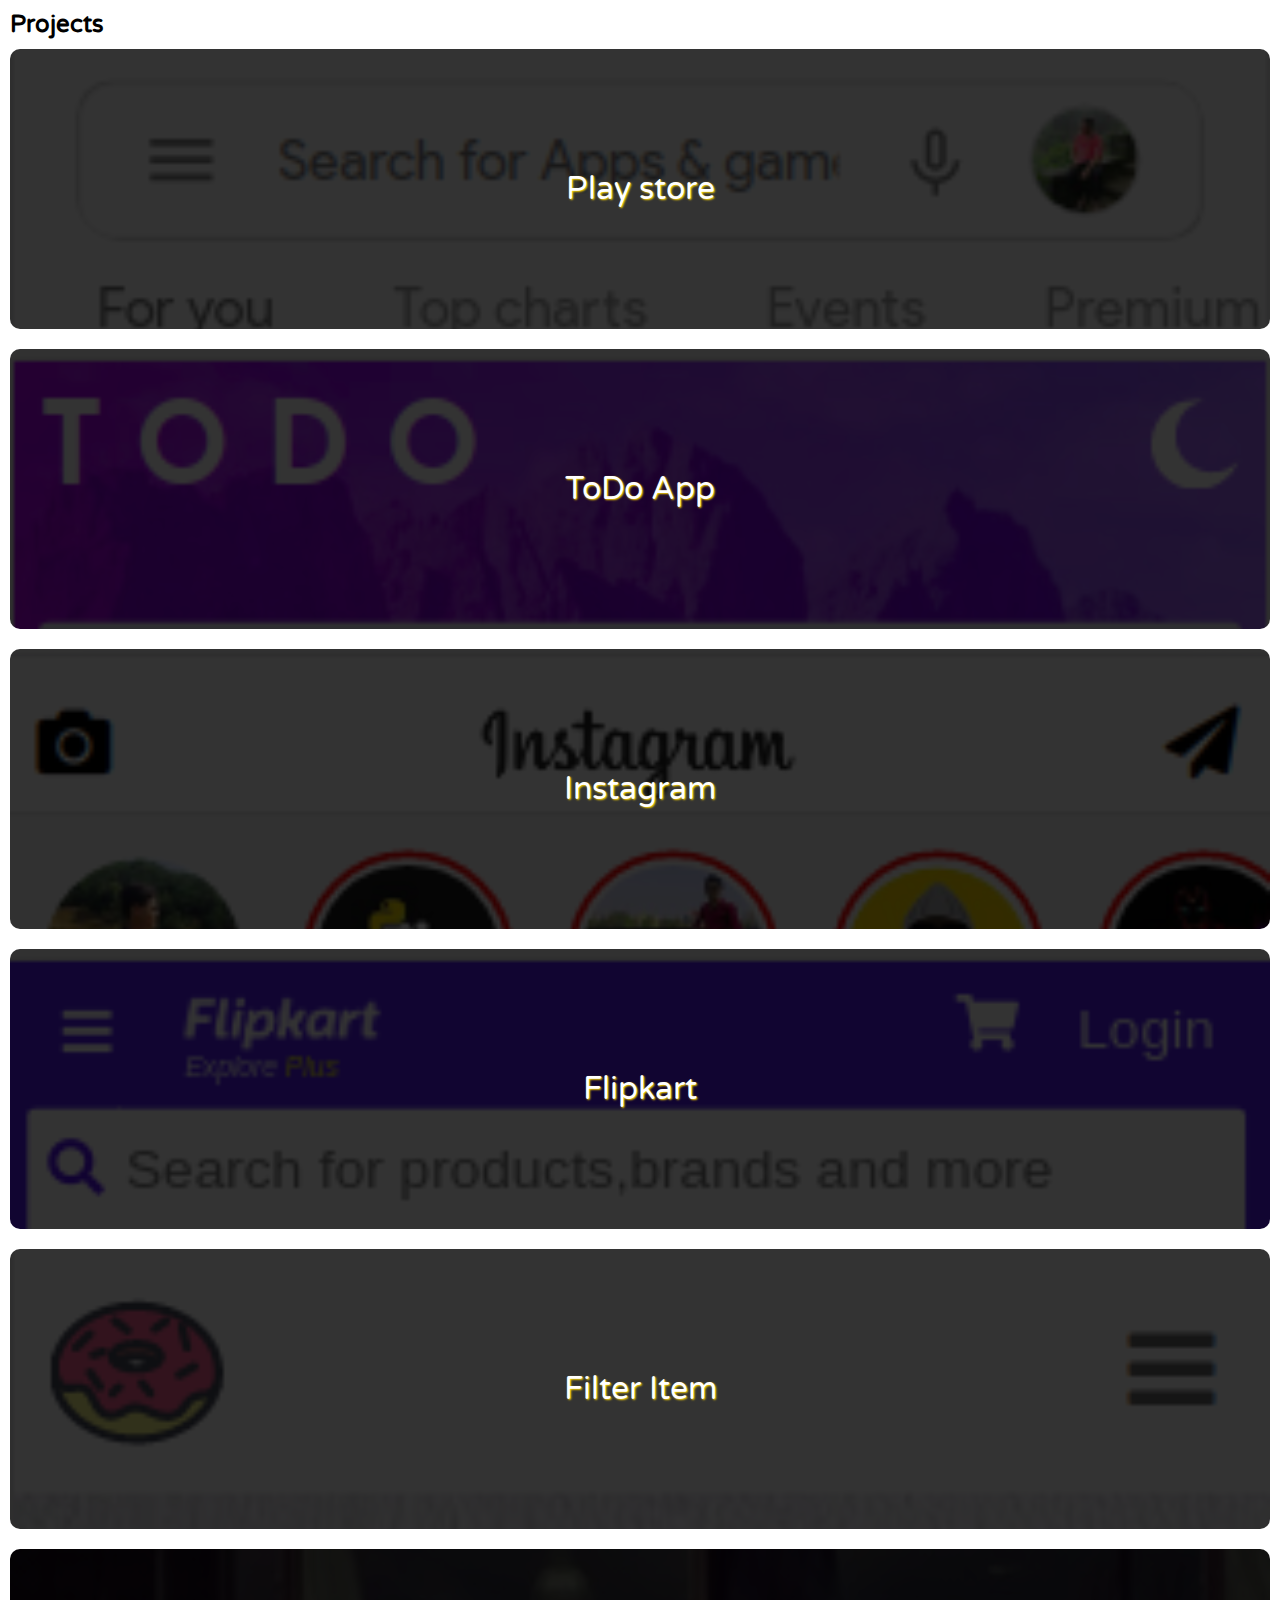
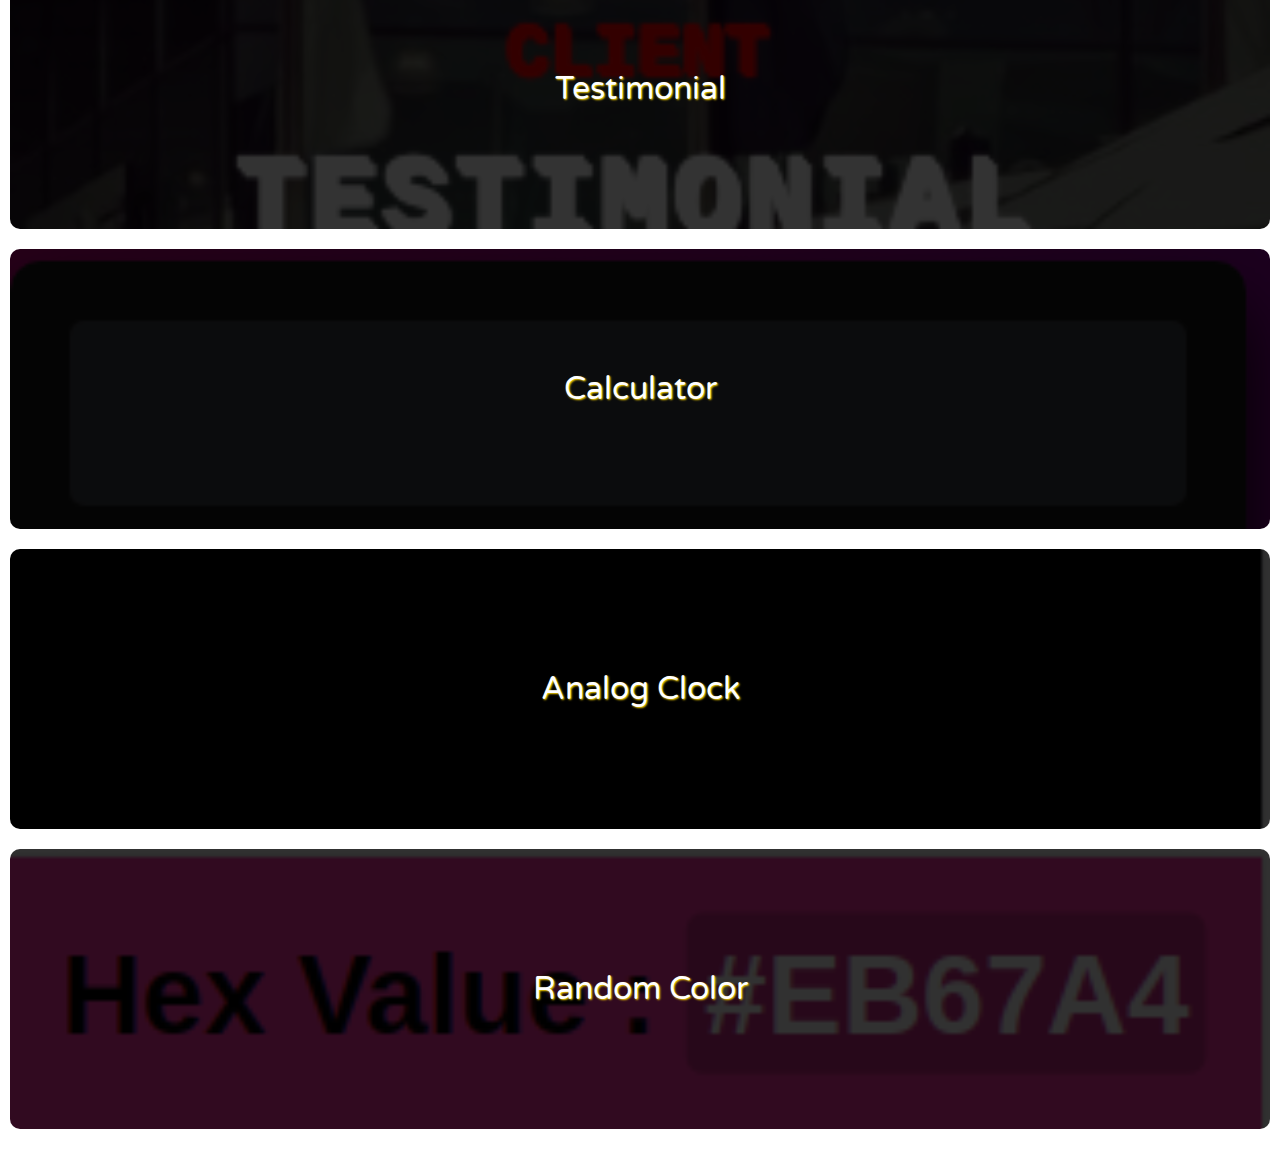
==== projects.html @ c6158492 "First commit" ====
<!DOCTYPE html>
<html lang="en">
<head>
    <meta charset="UTF-8">
    <meta name="viewport" content="width=device-width, initial-scale=1.0">
    <title>Projects</title>
    <link rel="stylesheet" href="/css/projects.css" rel="stylesheet">
</head>
<body>
    <section class="projects">
        <h2>Projects</h2>
        <div class="main">
            <a href="https://alokyadav1.github.io/playstore-clone/" class="play-store">
                <p class="title">Play store</p>
            </a>
            <a href="https://alokyadav.tech/todo.html" class="todo">
                <p class="title">ToDo App</p>
            </a>
            <a href="https://alokyadav.tech/instagram.html" class="instagram">
                <p class="title">Instagram</p>
            </a>
            <a href="https://alokyadav.tech/flipkart.html" class="flipkart">
                <p class="title">Flipkart</p>
            </a>
            <a href="https://alokyadav.tech/filter.html" class="filter">
                <p class="title">Filter Item</p>
            </a>
            <a href="https://alokyadav.tech/testimonial.html" class="testimonial">
                <p class="title">Testimonial</p>
            </a>
            <a href="https://alokyadav.tech/calculator.html" class="calculator">
                <p class="title">Calculator</p>
            </a>
            <a href="https://alokyadav.tech/analogClock.html" class="clock">
                <p class="title">Analog Clock</p>
            </a>
            <a href="https://alokyadav.tech/Hex_color.htm" class="colorGen">
                <p class="title">Random Color</p>
            </a>
            
        </div>
    </section>
</body>
</html>
---- css/projects.css ----
@import url('https://fonts.googleapis.com/css2?family=Varela+Round&display=swap');
*{
    margin: 0;
    padding: 0;
    box-sizing: border-box;
    font-family: 'Varela Round', sans-serif;
}
.projects{
    padding: 10px;
}
.projects .main{
    display: flex;
    align-items: center;
    justify-content: space-between;
    flex-wrap: wrap;
}
.projects .main  a{
   width: 100%;
   height: 280px;
   background-repeat: no-repeat;
    position: relative;
    background-size: cover;
    background-color: rgba(0,0,0,.8);
    background-blend-mode: multiply;
    border-radius: 10px;
    margin: 10px auto;
}
.projects .main a p{
    position: absolute;
    top: 50%;
    left: 50%;
    transform: translate(-50%, -50%);
    font-size: 2rem;
    color: white;
    text-shadow: 1px 1px 2px gold;
}
.projects .main .play-store{
    background-image: url(/images/play-store.png);
}
.projects .main .todo{
    background-image: url(/images/todo.png);
}
.projects .main .instagram{
    background-image: url(/images/instagram.png);
}
.projects .main .flipkart{
    background-image: url(/images/flipkart.png);
}
.projects .main .filter{
    background-image: url(/images/filter.png);
}
.projects .main .testimonial{
    background-image: url(/images/testimonial.png);
}
.projects .main .calculator{
    background-image: url(/images/calculator.png);
}
.projects .main .clock{
    background-image: url(/images/analog-clock.png);
}
.projects .main .colorGen{
    background-image: url(/images/random-hex.png);
}
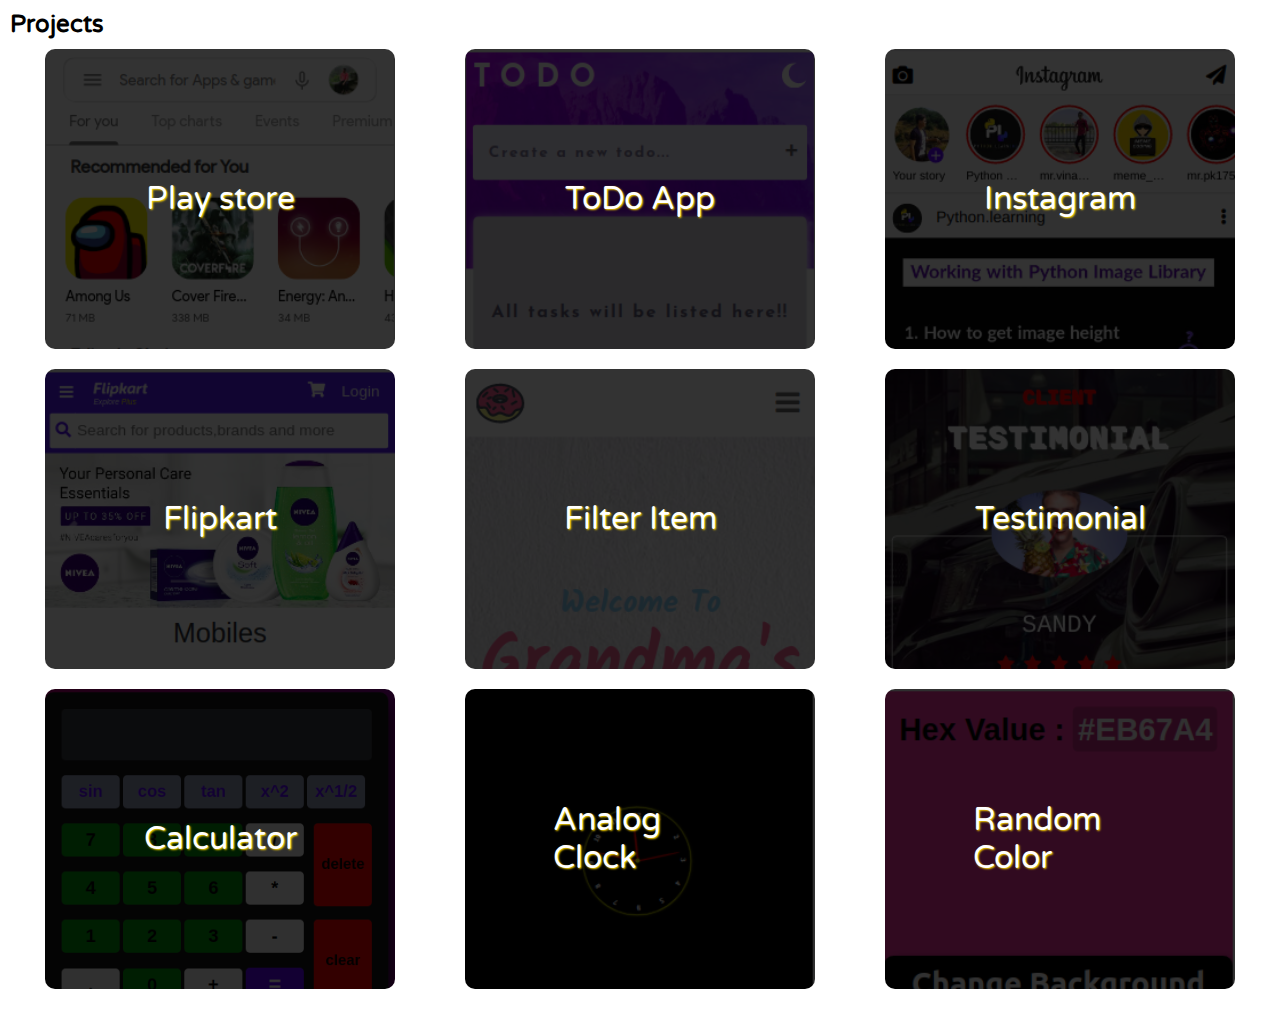
==== commit 76916d93: "Update projects.html" ====
--- a/projects.html
+++ b/projects.html
@@ -4,7 +4,7 @@
     <meta charset="UTF-8">
     <meta name="viewport" content="width=device-width, initial-scale=1.0">
     <title>Projects</title>
-    <link rel="stylesheet" href="/css/projects.css" rel="stylesheet">
+    <link rel="stylesheet" href="css/projects.css" rel="stylesheet">
 </head>
 <body>
     <section class="projects">
@@ -13,32 +13,32 @@
             <a href="https://alokyadav1.github.io/playstore-clone/" class="play-store">
                 <p class="title">Play store</p>
             </a>
-            <a href="https://alokyadav.tech/todo.html" class="todo">
+            <a href="https://alokyadav1.github.io/project/todo.html" class="todo">
                 <p class="title">ToDo App</p>
             </a>
-            <a href="https://alokyadav.tech/instagram.html" class="instagram">
+            <a href="https://alokyadav1.github.io/project/instagram.html" class="instagram">
                 <p class="title">Instagram</p>
             </a>
-            <a href="https://alokyadav.tech/flipkart.html" class="flipkart">
+            <a href="https://alok-yadav.000webhostapp.com/flipkart.html" class="flipkart">
                 <p class="title">Flipkart</p>
             </a>
-            <a href="https://alokyadav.tech/filter.html" class="filter">
+            <a href="https://alokyadav1.github.io/project/filter.html" class="filter">
                 <p class="title">Filter Item</p>
             </a>
-            <a href="https://alokyadav.tech/testimonial.html" class="testimonial">
+            <a href="https://alokyadav1.github.io/project/testimonial.html" class="testimonial">
                 <p class="title">Testimonial</p>
             </a>
-            <a href="https://alokyadav.tech/calculator.html" class="calculator">
+            <a href="https://alokyadav1.github.io/project/calculator.html" class="calculator">
                 <p class="title">Calculator</p>
             </a>
-            <a href="https://alokyadav.tech/analogClock.html" class="clock">
+            <a href="https://alokyadav1.github.io/project/analogClock.html" class="clock">
                 <p class="title">Analog Clock</p>
             </a>
-            <a href="https://alokyadav.tech/Hex_color.htm" class="colorGen">
+            <a href="https://alokyadav1.github.io/project/Hex_color.htm" class="colorGen">
                 <p class="title">Random Color</p>
             </a>
             
         </div>
     </section>
 </body>
-</html>+</html>
--- a/css/projects.css
+++ b/css/projects.css
@@ -15,8 +15,10 @@
     flex-wrap: wrap;
 }
 .projects .main  a{
-   width: 100%;
-   height: 280px;
+    min-width: 200px;
+    max-width: 350px;
+   width: 350px;
+   height: 300px;
    background-repeat: no-repeat;
     position: relative;
     background-size: cover;
@@ -35,29 +37,29 @@
     text-shadow: 1px 1px 2px gold;
 }
 .projects .main .play-store{
-    background-image: url(/images/play-store.png);
+    background-image: url(../images/play-store.png);
 }
 .projects .main .todo{
-    background-image: url(/images/todo.png);
+    background-image: url(../images/todo.png);
 }
 .projects .main .instagram{
-    background-image: url(/images/instagram.png);
+    background-image: url(../images/instagram.png);
 }
 .projects .main .flipkart{
-    background-image: url(/images/flipkart.png);
+    background-image: url(../images/flipkart.png);
 }
 .projects .main .filter{
-    background-image: url(/images/filter.png);
+    background-image: url(../images/filter.png);
 }
 .projects .main .testimonial{
-    background-image: url(/images/testimonial.png);
+    background-image: url(../images/testimonial.png);
 }
 .projects .main .calculator{
-    background-image: url(/images/calculator.png);
+    background-image: url(../images/calculator.png);
 }
 .projects .main .clock{
-    background-image: url(/images/analog-clock.png);
+    background-image: url(../images/analog-clock.png);
 }
 .projects .main .colorGen{
-    background-image: url(/images/random-hex.png);
+    background-image: url(../images/random-hex.png);
 }
